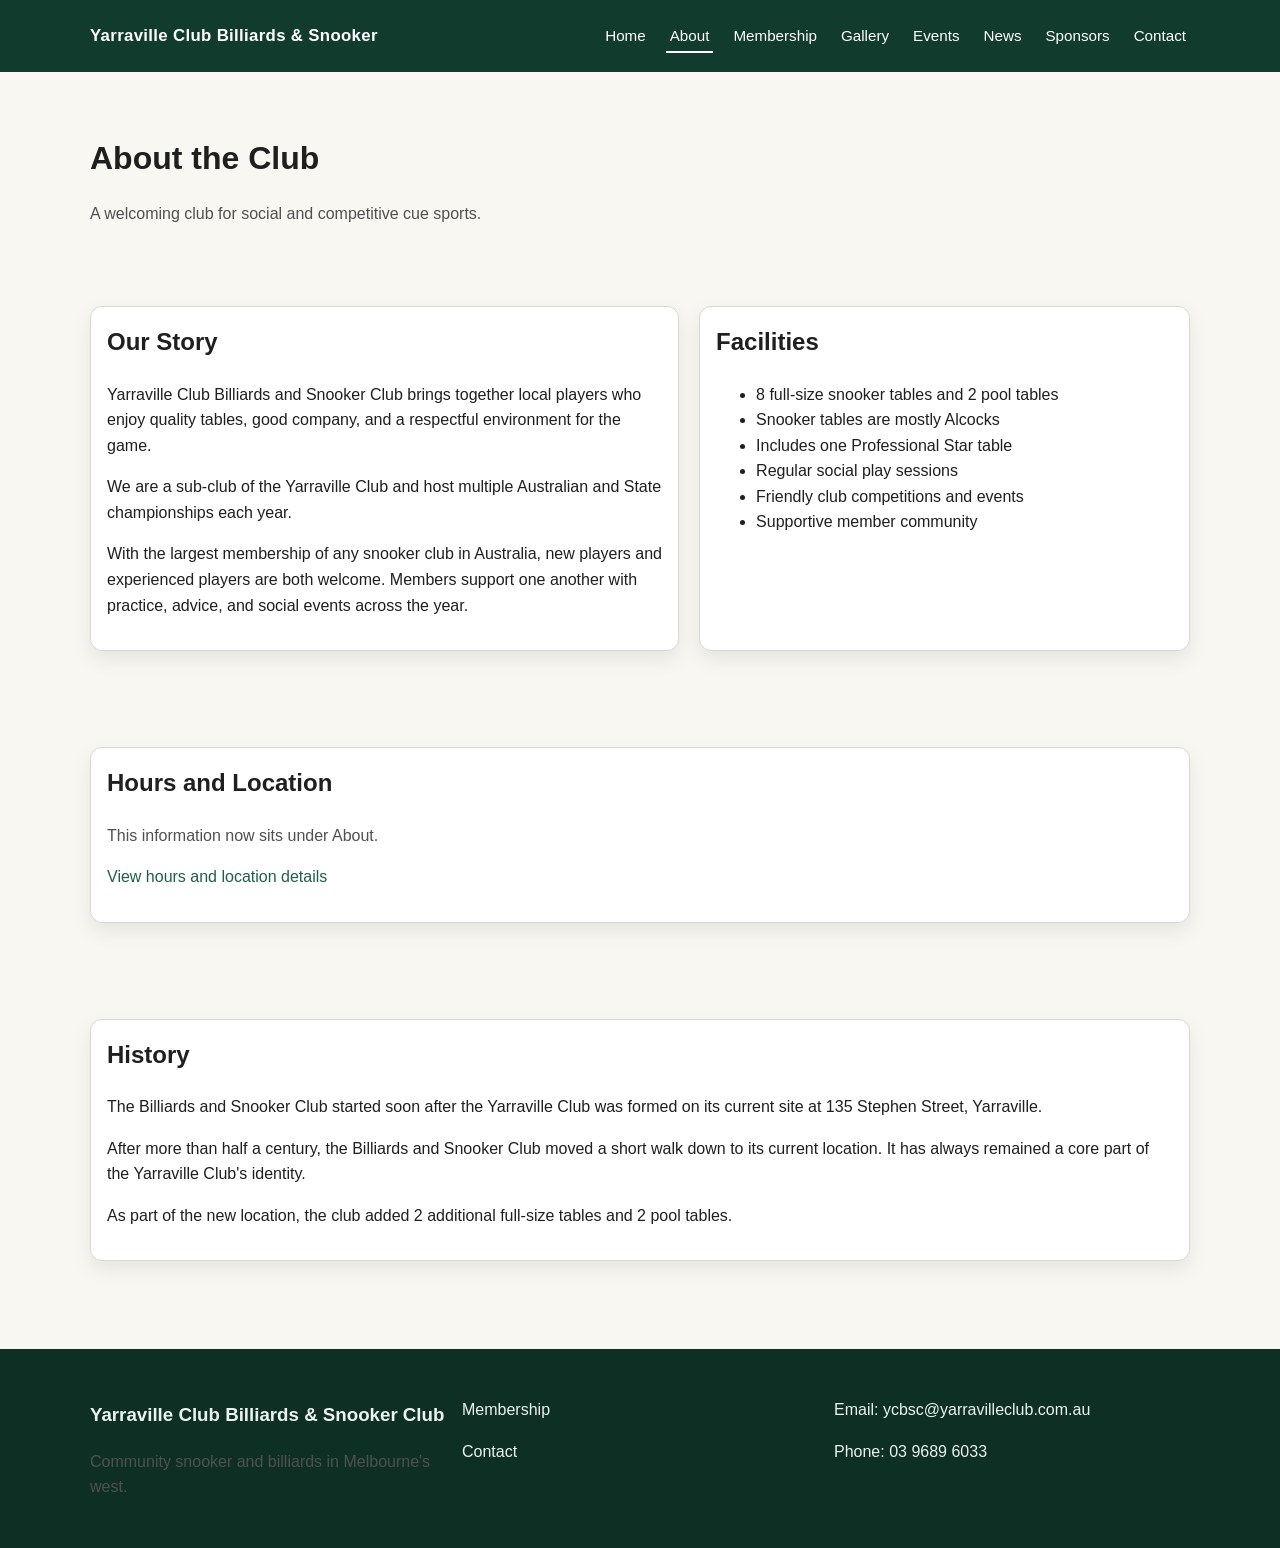
==== about.html @ cb8bf25b "Initial website content and assets. Add the site HTML pages, styles, scripts, and static assets to e" ====
<!doctype html>
<html lang="en">
  <head>
    <meta charset="UTF-8">
    <meta name="viewport" content="width=device-width, initial-scale=1.0">
    <title>About | Yarraville Club Billiards and Snooker Club</title>
    <meta name="description" content="About Yarraville Club Billiards and Snooker Club, our facilities, club culture, and members.">
    <link rel="stylesheet" href="styles/main.css">
  </head>
  <body>
    <header class="site-header">
      <div class="container header-inner">
        <a class="brand" href="index.html">Yarraville Club Billiards &amp; Snooker</a>
        <button class="nav-toggle" aria-expanded="false" aria-controls="siteNav">Menu</button>
        <nav class="site-nav" id="siteNav" aria-label="Primary">
          <ul>
            <li><a href="index.html">Home</a></li>
            <li><a href="about.html" aria-current="page">About</a></li>
            <li><a href="membership.html">Membership</a></li>
            <li><a href="gallery.html">Gallery</a></li>
            <li><a href="events.html">Events</a></li>
            <li><a href="news.html">News</a></li>
            <li><a href="sponsors.html">Sponsors</a></li>
            <li><a href="contact.html">Contact</a></li>
          </ul>
        </nav>
      </div>
    </header>

    <main class="container">
      <header class="page-header">
        <h1>About the Club</h1>
        <p class="muted">A welcoming club for social and competitive cue sports.</p>
      </header>

      <section class="section">
        <div class="two-col">
          <div class="card">
            <h2>Our Story</h2>
            <p>
              Yarraville Club Billiards and Snooker Club brings together local players who enjoy
              quality tables, good company, and a respectful environment for the game.
            </p>
            <p>
              We are a sub-club of the Yarraville Club and host multiple Australian and State
              championships each year.
            </p>
            <p>
              With the largest membership of any snooker club in Australia, new players and
              experienced players are both welcome. Members support one another with practice,
              advice, and social events across the year.
            </p>
          </div>
          <div class="card">
            <h2>Facilities</h2>
            <ul>
              <li>8 full-size snooker tables and 2 pool tables</li>
              <li>Snooker tables are mostly Alcocks</li>
              <li>Includes one Professional Star table</li>
              <li>Regular social play sessions</li>
              <li>Friendly club competitions and events</li>
              <li>Supportive member community</li>
            </ul>
          </div>
        </div>
      </section>

      <section class="section">
        <article class="card">
          <h2>Hours and Location</h2>
          <p class="muted">This information now sits under About.</p>
          <p><a href="hours-location.html">View hours and location details</a></p>
        </article>
      </section>

      <section class="section">
        <article class="card">
          <h2>History</h2>
          <p>
            The Billiards and Snooker Club started soon after the Yarraville Club was formed on
            its current site at 135 Stephen Street, Yarraville.
          </p>
          <p>
            After more than half a century, the Billiards and Snooker Club moved a short walk down
            to its current location. It has always remained a core part of the Yarraville Club's identity.
          </p>
          <p>
            As part of the new location, the club added 2 additional full-size tables and 2 pool tables.
          </p>
        </article>
      </section>
    </main>

    <footer class="site-footer">
      <div class="container footer-grid">
        <div>
          <h3>Yarraville Club Billiards &amp; Snooker Club</h3>
          <p class="muted">Community snooker and billiards in Melbourne's west.</p>
        </div>
        <div><p><a href="membership.html">Membership</a></p><p><a href="contact.html">Contact</a></p></div>
        <div><p>Email: ycbsc@yarravilleclub.com.au</p><p>Phone: 03 9689 6033</p></div>
      </div>
    </footer>
    <script src="scripts/main.js"></script>
  </body>
</html>
---- styles/main.css ----
:root {
  --color-bg: #f8f7f2;
  --color-surface: #ffffff;
  --color-primary: #113b2c;
  --color-primary-accent: #1f5f48;
  --color-secondary: #7a5a2a;
  --color-text: #1f1f1f;
  --color-text-muted: #505050;
  --color-border: #d9d9d3;
  --shadow-soft: 0 8px 20px rgba(0, 0, 0, 0.08);
  --radius: 12px;
  --container: 1100px;
}

*,
*::before,
*::after {
  box-sizing: border-box;
}

html {
  scroll-behavior: smooth;
}

body {
  margin: 0;
  font-family: Arial, Helvetica, sans-serif;
  color: var(--color-text);
  background: var(--color-bg);
  line-height: 1.6;
}

a {
  color: var(--color-primary-accent);
  text-decoration: none;
}

a:hover {
  text-decoration: underline;
}

img {
  max-width: 100%;
  display: block;
}

.container {
  width: min(100% - 2rem, var(--container));
  margin-inline: auto;
}

.site-header {
  background: var(--color-primary);
  color: #fff;
  position: sticky;
  top: 0;
  z-index: 20;
}

.header-inner {
  display: flex;
  align-items: center;
  justify-content: space-between;
  min-height: 72px;
  gap: 1rem;
}

.brand {
  color: #fff;
  font-size: 1.05rem;
  font-weight: 700;
  letter-spacing: 0.02em;
}

.nav-toggle {
  display: none;
  border: 1px solid rgba(255, 255, 255, 0.35);
  background: transparent;
  color: #fff;
  border-radius: 8px;
  padding: 0.45rem 0.75rem;
}

.site-nav ul {
  list-style: none;
  display: flex;
  gap: 1rem;
  margin: 0;
  padding: 0;
}

.site-nav a {
  color: #fff;
  font-size: 0.95rem;
  padding: 0.4rem 0.25rem;
}

.site-nav a[aria-current="page"] {
  border-bottom: 2px solid #fff;
}

.hero {
  background: linear-gradient(145deg, #184b38, #113b2c);
  color: #fff;
  padding: 4rem 0;
}

.hero h1 {
  margin: 0 0 0.75rem;
  font-size: clamp(1.9rem, 4vw, 2.8rem);
}

.hero p {
  margin: 0 0 1.5rem;
  max-width: 60ch;
}

.btn-row {
  display: flex;
  flex-wrap: wrap;
  gap: 0.75rem;
}

.btn {
  display: inline-block;
  border-radius: 999px;
  border: 1px solid transparent;
  padding: 0.65rem 1.1rem;
  font-weight: 700;
}

.btn-primary {
  background: #fff;
  color: var(--color-primary);
}

.btn-primary:hover {
  background: #f2efe7;
}

.btn-secondary {
  border-color: #fff;
  color: #fff;
}

.section {
  padding: 3rem 0;
}

.section h2 {
  margin-top: 0;
}

.card-grid {
  display: grid;
  grid-template-columns: repeat(auto-fit, minmax(230px, 1fr));
  gap: 1rem;
}

.card {
  background: var(--color-surface);
  border: 1px solid var(--color-border);
  border-radius: var(--radius);
  padding: 1rem;
  box-shadow: var(--shadow-soft);
}

.muted {
  color: var(--color-text-muted);
}

.page-header {
  padding: 2.5rem 0 1rem;
}

.page-header h1 {
  margin-bottom: 0.4rem;
}

.two-col {
  display: grid;
  grid-template-columns: 1.2fr 1fr;
  gap: 1.25rem;
}

.gallery-grid {
  display: grid;
  grid-template-columns: repeat(auto-fill, minmax(180px, 1fr));
  gap: 0.9rem;
}

.gallery-grid button {
  padding: 0;
  border: 0;
  cursor: pointer;
  border-radius: var(--radius);
  overflow: hidden;
  box-shadow: var(--shadow-soft);
}

.gallery-grid img {
  width: 100%;
  height: 160px;
  object-fit: cover;
}

.lightbox {
  position: fixed;
  inset: 0;
  background: rgba(0, 0, 0, 0.85);
  display: none;
  align-items: center;
  justify-content: center;
  padding: 2rem;
  z-index: 50;
}

.lightbox[aria-hidden="false"] {
  display: flex;
}

.lightbox img {
  max-width: min(100%, 1000px);
  max-height: 85vh;
}

.lightbox button {
  position: absolute;
  top: 1rem;
  right: 1rem;
  border: 0;
  border-radius: 8px;
  background: #fff;
  font-size: 1rem;
  padding: 0.45rem 0.7rem;
  cursor: pointer;
}

form {
  background: var(--color-surface);
  border: 1px solid var(--color-border);
  border-radius: var(--radius);
  box-shadow: var(--shadow-soft);
  padding: 1rem;
}

label {
  display: block;
  font-weight: 700;
  margin-top: 0.75rem;
}

input,
select,
textarea {
  width: 100%;
  margin-top: 0.35rem;
  border-radius: 10px;
  border: 1px solid #c8c8c4;
  padding: 0.65rem;
  font: inherit;
}

textarea {
  min-height: 140px;
}

.site-footer {
  background: #0e2f24;
  color: #ecf3ef;
  padding: 2rem 0;
  margin-top: 2.5rem;
}

.footer-grid {
  display: grid;
  grid-template-columns: repeat(auto-fit, minmax(220px, 1fr));
  gap: 1rem;
}

.site-footer a {
  color: #ecf3ef;
}

.news-list {
  display: grid;
  gap: 0.9rem;
}

.news-item h3 {
  margin: 0 0 0.35rem;
}

.news-image {
  width: min(100%, 560px);
  border-radius: 10px;
  border: 1px solid var(--color-border);
  margin: 0.65rem 0;
}

.news-date {
  font-size: 0.9rem;
  color: var(--color-text-muted);
  margin-bottom: 0.45rem;
}

.news-expand summary {
  cursor: pointer;
  list-style: none;
}

.news-expand summary::-webkit-details-marker {
  display: none;
}

.news-expand-summary h3 {
  margin: 0;
}

.news-expand[open] .news-expand-summary {
  margin-bottom: 0.35rem;
}

.sponsor-link-small {
  font-size: 0.82rem;
  overflow-wrap: anywhere;
}

:focus-visible {
  outline: 3px solid #b58c44;
  outline-offset: 2px;
}

@media (max-width: 900px) {
  .site-nav ul {
    gap: 0.75rem;
  }
}

@media (max-width: 760px) {
  .nav-toggle {
    display: inline-block;
  }

  .site-nav {
    position: absolute;
    top: 72px;
    left: 0;
    right: 0;
    background: var(--color-primary);
    border-top: 1px solid rgba(255, 255, 255, 0.3);
    display: none;
  }

  .site-nav.is-open {
    display: block;
  }

  .site-nav ul {
    flex-direction: column;
    padding: 0.75rem 1rem 1rem;
  }

  .two-col {
    grid-template-columns: 1fr;
  }
}
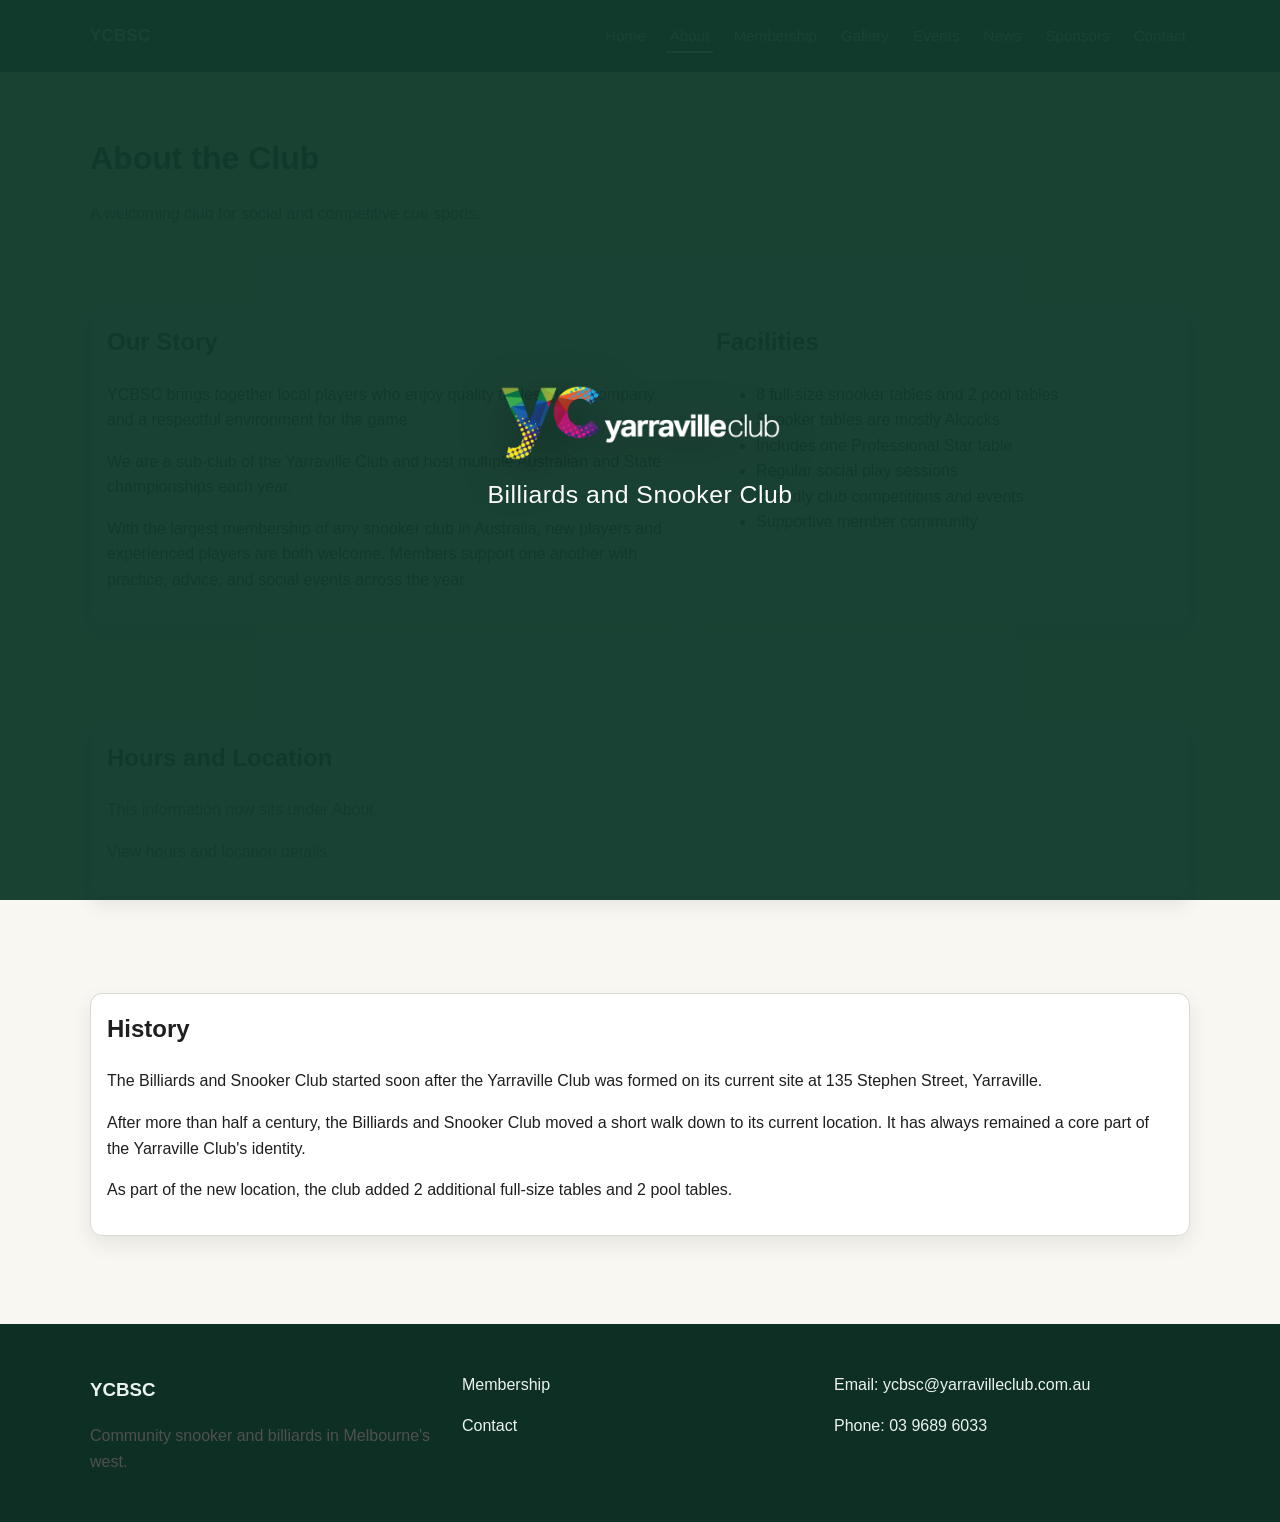
==== commit a0e48c4a: "Branding: YCBSC in nav; full club name on home; splash title Billiards and Snooker Club Made-with: C" ====
--- a/about.html
+++ b/about.html
@@ -3,14 +3,14 @@
   <head>
     <meta charset="UTF-8">
     <meta name="viewport" content="width=device-width, initial-scale=1.0">
-    <title>About | Yarraville Club Billiards and Snooker Club</title>
-    <meta name="description" content="About Yarraville Club Billiards and Snooker Club, our facilities, club culture, and members.">
+    <title>About | YCBSC</title>
+    <meta name="description" content="About YCBSC, our facilities, club culture, and members.">
     <link rel="stylesheet" href="styles/main.css">
   </head>
   <body>
     <header class="site-header">
       <div class="container header-inner">
-        <a class="brand" href="index.html">Yarraville Club Billiards &amp; Snooker</a>
+        <a class="brand" href="index.html">YCBSC</a>
         <button class="nav-toggle" aria-expanded="false" aria-controls="siteNav">Menu</button>
         <nav class="site-nav" id="siteNav" aria-label="Primary">
           <ul>
@@ -38,7 +38,7 @@
           <div class="card">
             <h2>Our Story</h2>
             <p>
-              Yarraville Club Billiards and Snooker Club brings together local players who enjoy
+              YCBSC brings together local players who enjoy
               quality tables, good company, and a respectful environment for the game.
             </p>
             <p>
@@ -94,7 +94,7 @@
     <footer class="site-footer">
       <div class="container footer-grid">
         <div>
-          <h3>Yarraville Club Billiards &amp; Snooker Club</h3>
+          <h3>YCBSC</h3>
           <p class="muted">Community snooker and billiards in Melbourne's west.</p>
         </div>
         <div><p><a href="membership.html">Membership</a></p><p><a href="contact.html">Contact</a></p></div>
--- a/styles/main.css
+++ b/styles/main.css
@@ -30,6 +30,10 @@
   line-height: 1.6;
 }
 
+body.splash-active {
+  overflow: hidden;
+}
+
 a {
   color: var(--color-primary-accent);
   text-decoration: none;
@@ -155,6 +159,56 @@
   display: grid;
   grid-template-columns: repeat(auto-fit, minmax(230px, 1fr));
   gap: 1rem;
+}
+
+/* Shared logo band so sponsor marks line up across columns */
+.card-grid--sponsors .card {
+  display: grid;
+  grid-template-rows: auto 12.5rem auto;
+  grid-template-columns: 1fr;
+}
+
+.card-grid--sponsors .card > h2 {
+  margin-top: 0;
+  margin-bottom: 0.35rem;
+}
+
+.card-grid--sponsors .sponsor-logo-band {
+  display: flex;
+  align-items: center;
+  justify-content: center;
+  height: 12.5rem;
+  margin-bottom: 0.65rem;
+  min-height: 0;
+}
+
+.card-grid--sponsors .sponsor-logo-band .sponsor-logo {
+  margin: 0;
+  max-width: 100%;
+  max-height: 80px;
+  width: auto;
+  object-fit: contain;
+}
+
+.card-grid--sponsors .sponsor-logo-band .sponsor-logo--sm {
+  max-height: 64px;
+}
+
+.card-grid--sponsors .sponsor-logo-band .sponsor-logo--lg {
+  max-height: 108px;
+}
+
+/* Tall two-tone asset: anchor to top of band so it lines up with shorter centred logos */
+.card-grid--sponsors .sponsor-logo-band--retain {
+  align-items: stretch;
+}
+
+.card-grid--sponsors .sponsor-logo-band--retain .sponsor-logo--xl {
+  width: 100%;
+  height: 100%;
+  max-height: none;
+  object-fit: contain;
+  object-position: center top;
 }
 
 .card {
@@ -236,6 +290,42 @@
   cursor: pointer;
 }
 
+.splash-screen {
+  position: fixed;
+  inset: 0;
+  background: rgba(17, 59, 44, 0.96);
+  display: flex;
+  align-items: center;
+  justify-content: center;
+  z-index: 100;
+  opacity: 1;
+  transition: opacity 0.35s ease;
+}
+
+.splash-screen.is-fading {
+  opacity: 0;
+}
+
+.splash-screen__content {
+  text-align: center;
+  color: #fff;
+  padding: 1rem;
+}
+
+.splash-screen__logo {
+  width: min(280px, 70vw);
+  max-height: 40vh;
+  object-fit: contain;
+  margin: 0 auto 0.85rem;
+  filter: drop-shadow(0 12px 24px rgba(0, 0, 0, 0.35));
+}
+
+.splash-screen__title {
+  margin: 0;
+  font-size: clamp(1.1rem, 2.8vw, 1.55rem);
+  letter-spacing: 0.02em;
+}
+
 form {
   background: var(--color-surface);
   border: 1px solid var(--color-border);
@@ -321,6 +411,26 @@
   margin-bottom: 0.35rem;
 }
 
+.sponsor-logo {
+  margin: 0.5rem auto 0.75rem;
+  max-height: 80px;
+  width: auto;
+  max-width: 100%;
+  object-fit: contain;
+}
+
+.sponsor-logo--sm {
+  max-height: 64px;
+}
+
+.sponsor-logo--lg {
+  max-height: 108px;
+}
+
+.sponsor-logo--xl {
+  max-height: 180px;
+}
+
 .sponsor-link-small {
   font-size: 0.82rem;
   overflow-wrap: anywhere;
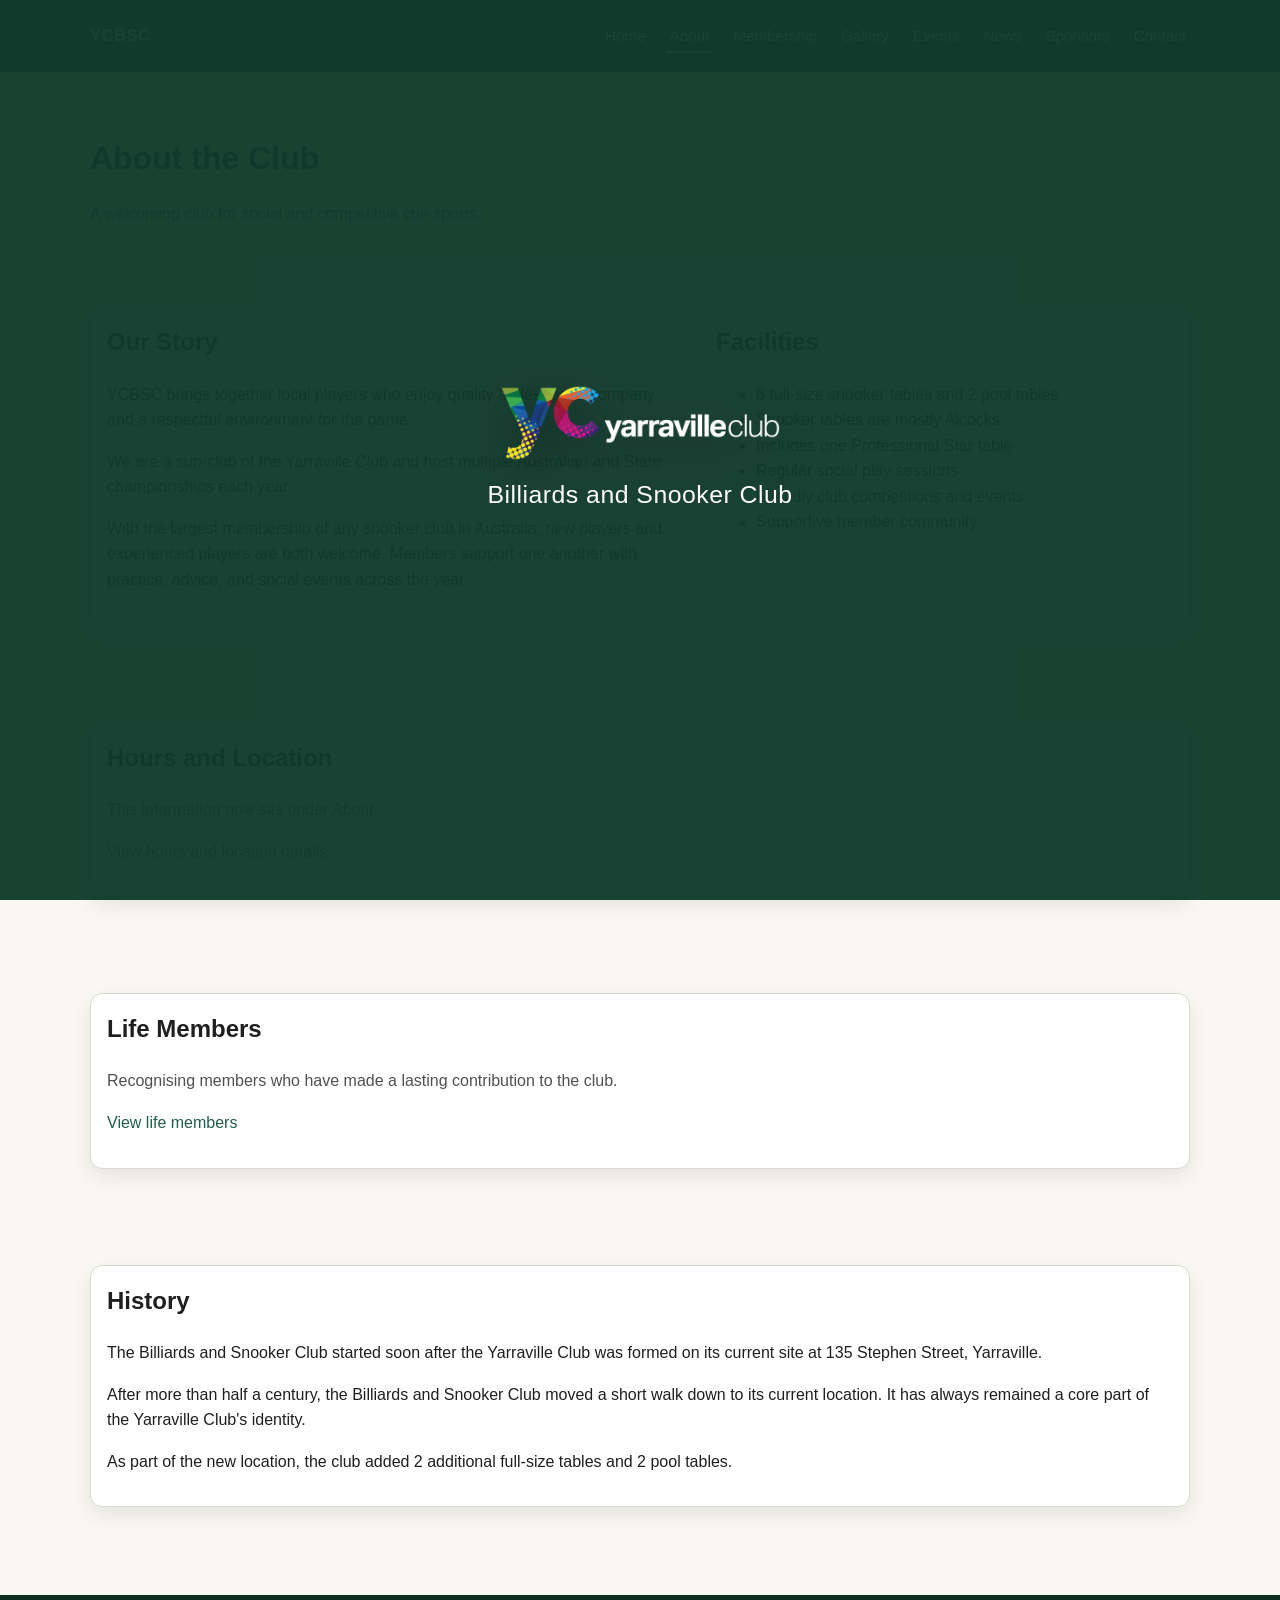
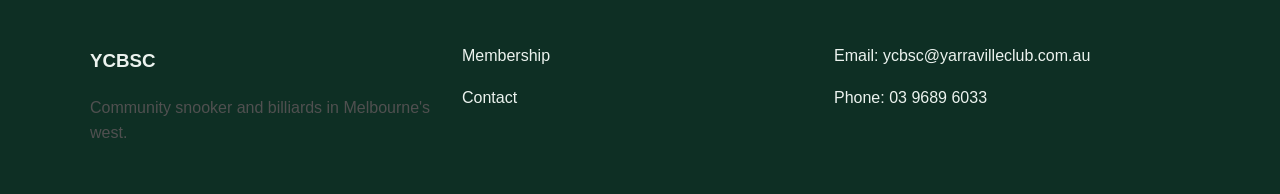
==== commit e41b4465: "Add Life Members page under About Co-authored-by: aatecham <aatecham@users.noreply.github.com>" ====
--- a/about.html
+++ b/about.html
@@ -75,6 +75,14 @@
 
       <section class="section">
         <article class="card">
+          <h2>Life Members</h2>
+          <p class="muted">Recognising members who have made a lasting contribution to the club.</p>
+          <p><a href="life-members.html">View life members</a></p>
+        </article>
+      </section>
+
+      <section class="section">
+        <article class="card">
           <h2>History</h2>
           <p>
             The Billiards and Snooker Club started soon after the Yarraville Club was formed on
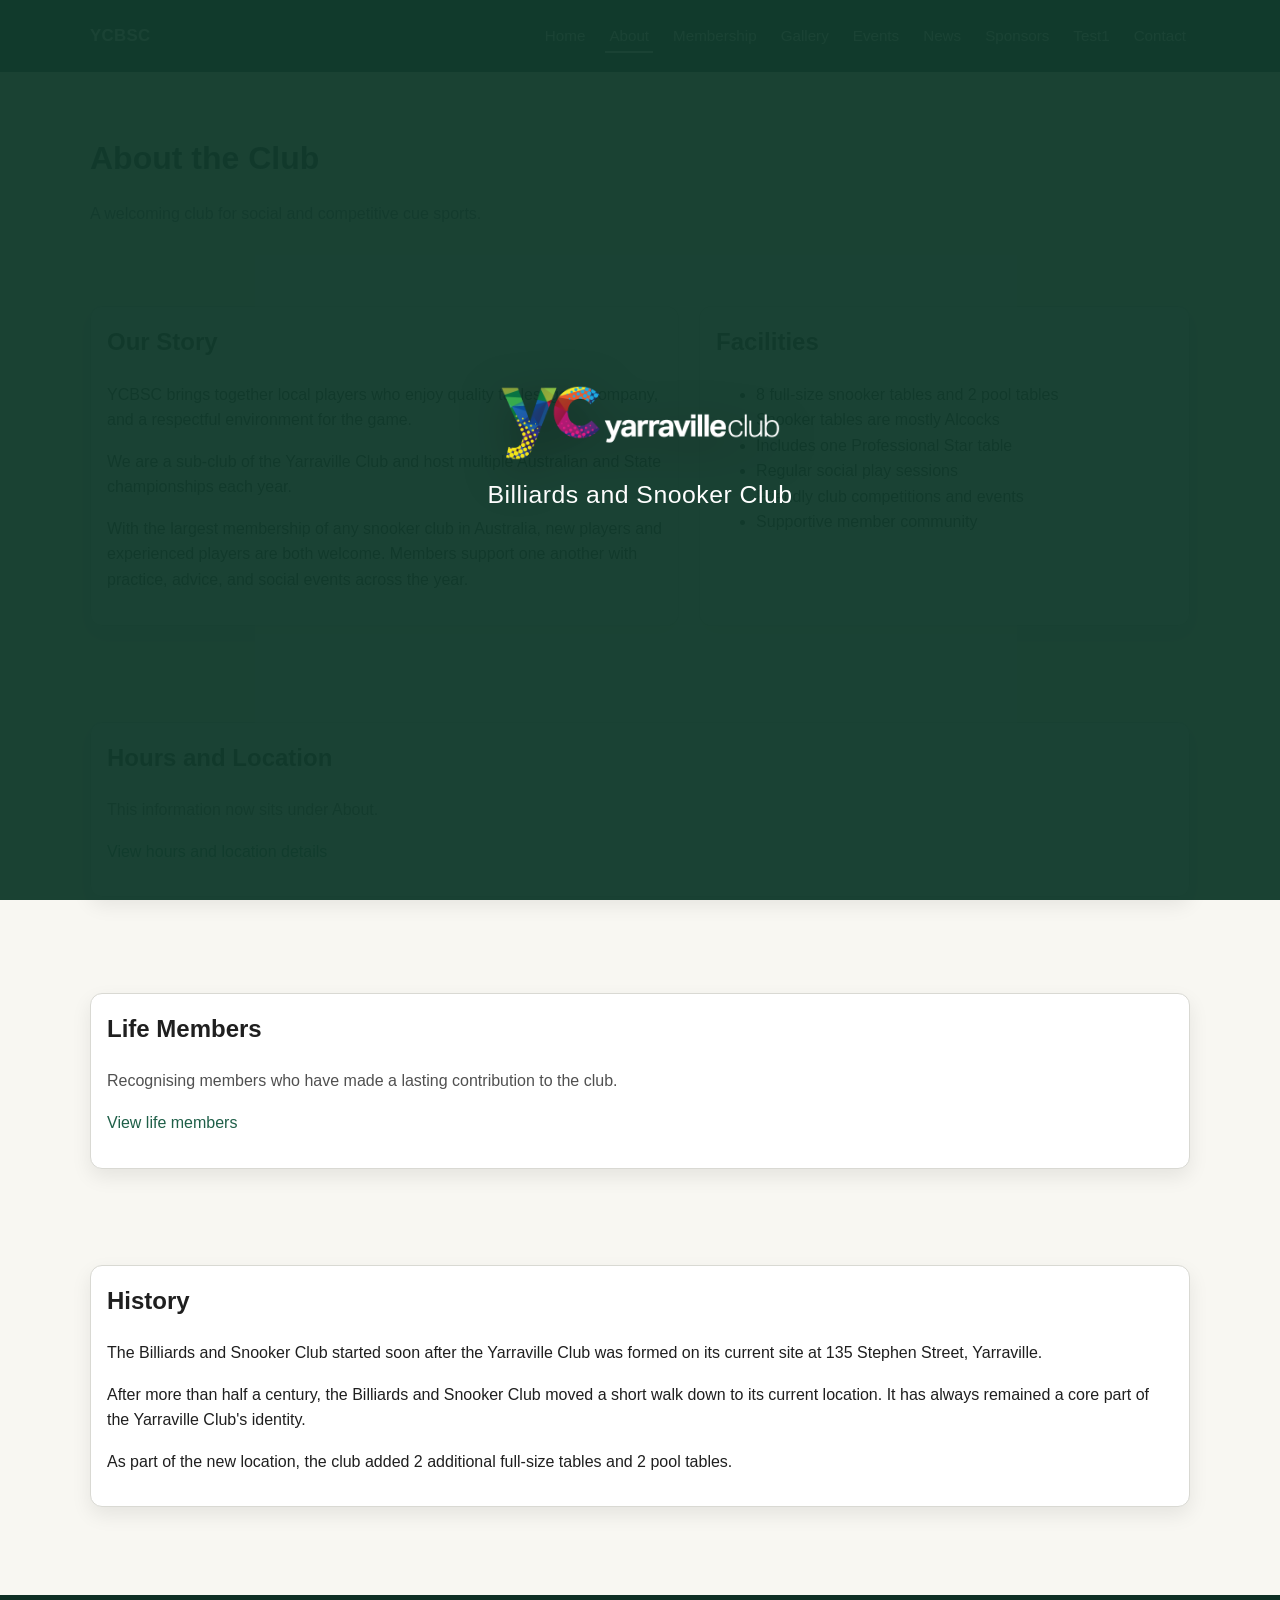
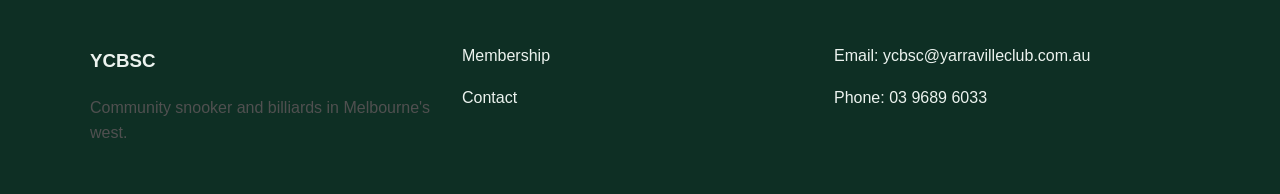
==== commit 0478eb12: "Add Test1 link to primary navigation Co-authored-by: aatecham <aatecham@users.noreply.github.com>" ====
--- a/about.html
+++ b/about.html
@@ -21,6 +21,7 @@
             <li><a href="events.html">Events</a></li>
             <li><a href="news.html">News</a></li>
             <li><a href="sponsors.html">Sponsors</a></li>
+            <li><a href="test1.html">Test1</a></li>
             <li><a href="contact.html">Contact</a></li>
           </ul>
         </nav>
--- a/styles/main.css
+++ b/styles/main.css
@@ -198,17 +198,17 @@
   max-height: 108px;
 }
 
-/* Tall two-tone asset: anchor to top of band so it lines up with shorter centred logos */
+/* Keep Retain Grow aligned with the same centered logo band */
 .card-grid--sponsors .sponsor-logo-band--retain {
-  align-items: stretch;
+  align-items: center;
 }
 
 .card-grid--sponsors .sponsor-logo-band--retain .sponsor-logo--xl {
-  width: 100%;
-  height: 100%;
-  max-height: none;
+  width: auto;
+  height: auto;
+  max-height: 108px;
   object-fit: contain;
-  object-position: center top;
+  object-position: center;
 }
 
 .card {
@@ -326,6 +326,15 @@
   letter-spacing: 0.02em;
 }
 
+.splash-screen--announcement .splash-screen__content {
+  width: min(92vw, 700px);
+}
+
+.splash-screen--announcement .splash-screen__title {
+  font-size: clamp(1.2rem, 3.2vw, 1.9rem);
+  font-weight: 700;
+}
+
 form {
   background: var(--color-surface);
   border: 1px solid var(--color-border);
@@ -377,6 +386,80 @@
   gap: 0.9rem;
 }
 
+.home-content-layout {
+  display: grid;
+  grid-template-columns: minmax(0, 1fr) 280px;
+  align-items: start;
+  gap: 1.25rem;
+}
+
+.home-main-content {
+  min-width: 0;
+}
+
+.home-sponsors-column {
+  position: sticky;
+  top: 96px;
+}
+
+.home-sponsors-column h2 {
+  margin-top: 0;
+}
+
+.home-sponsor-list {
+  display: grid;
+  gap: 0.75rem;
+  margin-bottom: 0.75rem;
+}
+
+.home-sponsor-item {
+  background: var(--color-surface);
+  border: 1px solid var(--color-border);
+  border-radius: var(--radius);
+  box-shadow: var(--shadow-soft);
+  display: flex;
+  flex-direction: column;
+  align-items: center;
+  justify-content: center;
+  min-height: 96px;
+  padding: 0.75rem;
+  gap: 0.5rem;
+}
+
+.home-sponsor-item:hover {
+  text-decoration: none;
+}
+
+.home-sponsor-item .sponsor-logo {
+  margin: 0;
+  max-height: 72px;
+}
+
+.home-sponsor-item .sponsor-logo--lg,
+.home-sponsor-item .sponsor-logo--xl {
+  max-height: 72px;
+}
+
+.home-sponsor-item .sponsor-logo--sm {
+  max-height: 64px;
+}
+
+.home-sponsor-name {
+  color: var(--color-text);
+  font-size: 0.92rem;
+  font-weight: 700;
+  line-height: 1.2;
+  text-align: center;
+}
+
+.home-sponsor-site {
+  color: var(--color-text-muted);
+  font-size: 0.78rem;
+  line-height: 1.2;
+  text-align: center;
+  overflow-wrap: anywhere;
+}
+
 .news-item h3 {
   margin: 0 0 0.35rem;
 }
@@ -474,4 +557,12 @@
   .two-col {
     grid-template-columns: 1fr;
   }
-}
+
+  .home-content-layout {
+    grid-template-columns: 1fr;
+  }
+
+  .home-sponsors-column {
+    position: static;
+  }
+}
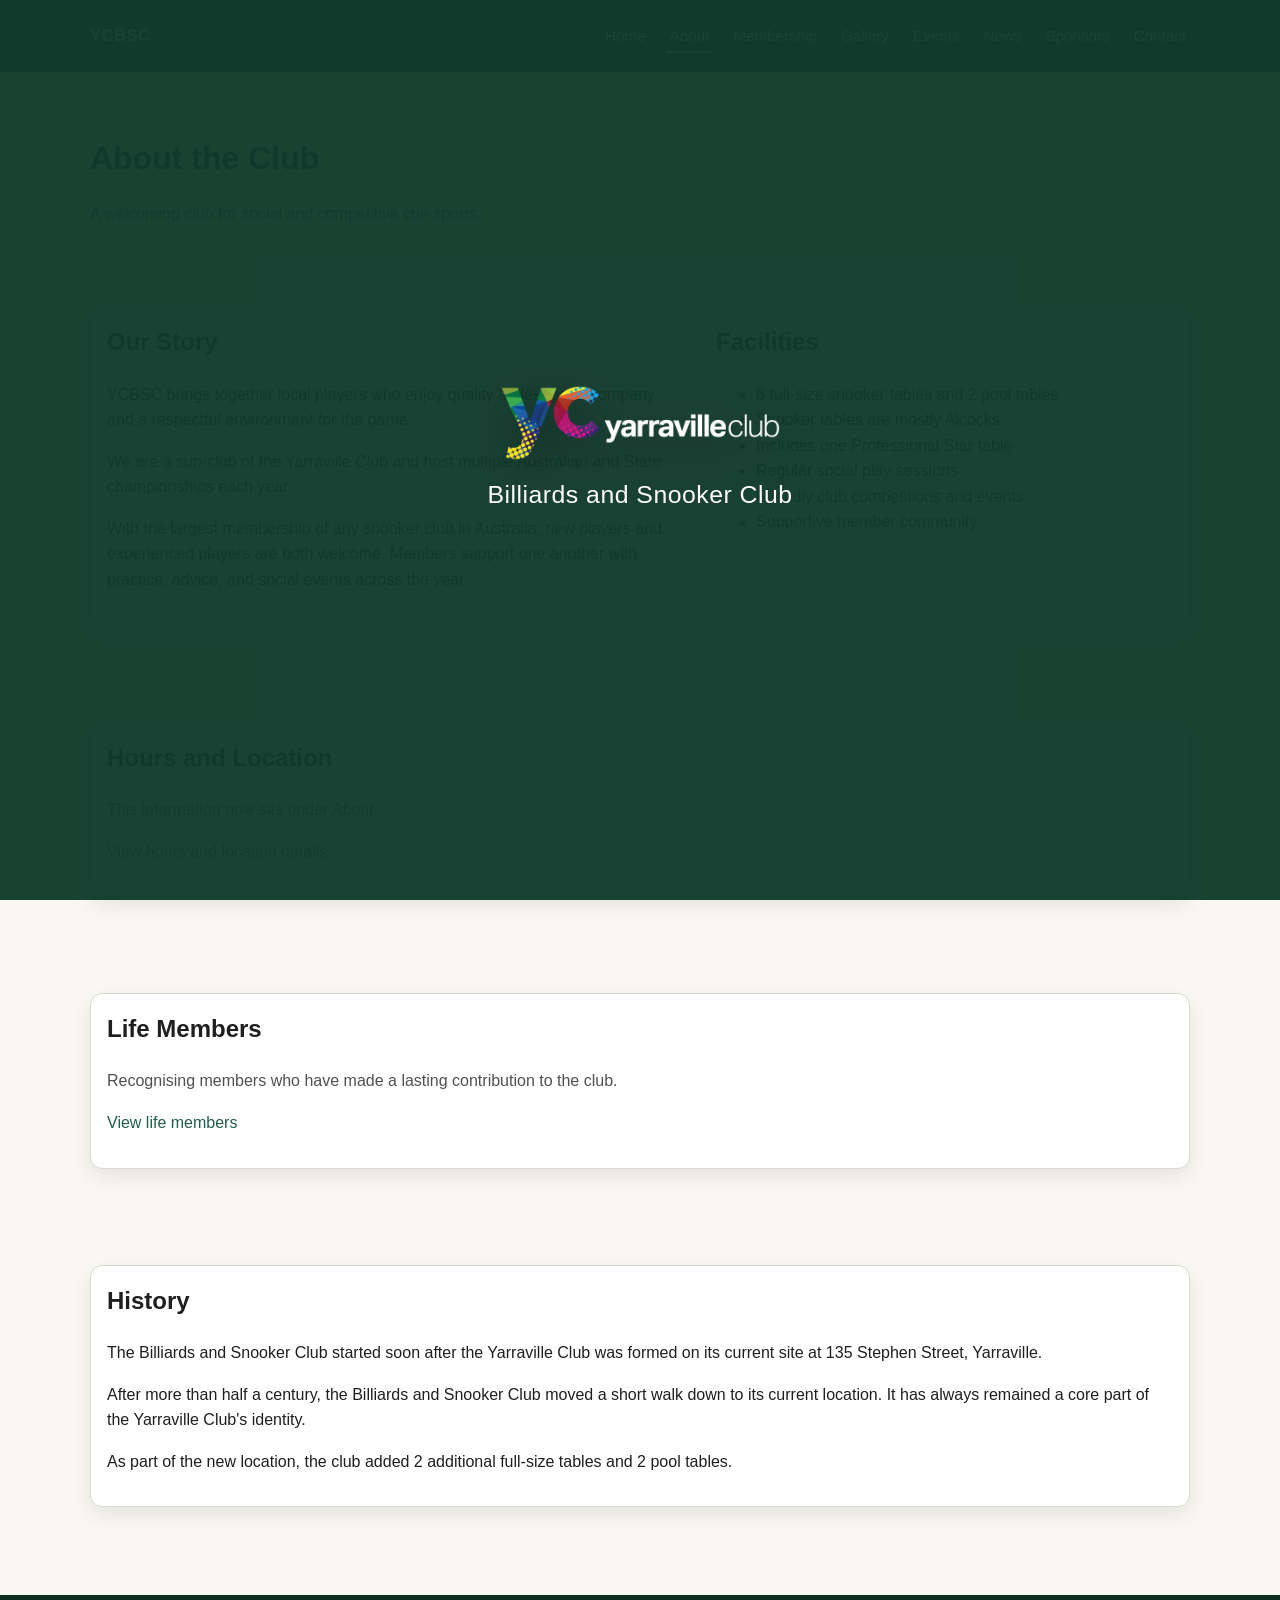
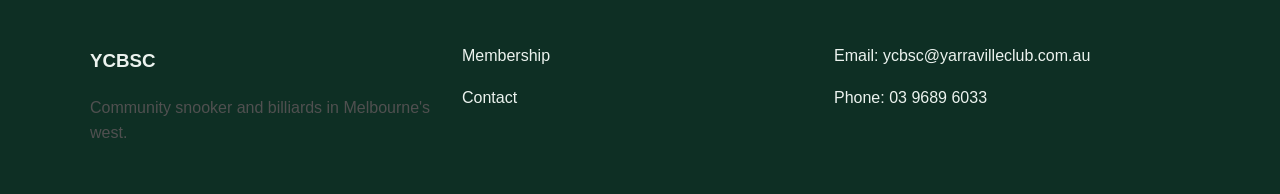
==== commit 36ffd551: "Remove Test1 page and navigation links Co-authored-by: aatecham <aatecham@users.noreply.github.com>" ====
--- a/about.html
+++ b/about.html
@@ -21,7 +21,6 @@
             <li><a href="events.html">Events</a></li>
             <li><a href="news.html">News</a></li>
             <li><a href="sponsors.html">Sponsors</a></li>
-            <li><a href="test1.html">Test1</a></li>
             <li><a href="contact.html">Contact</a></li>
           </ul>
         </nav>
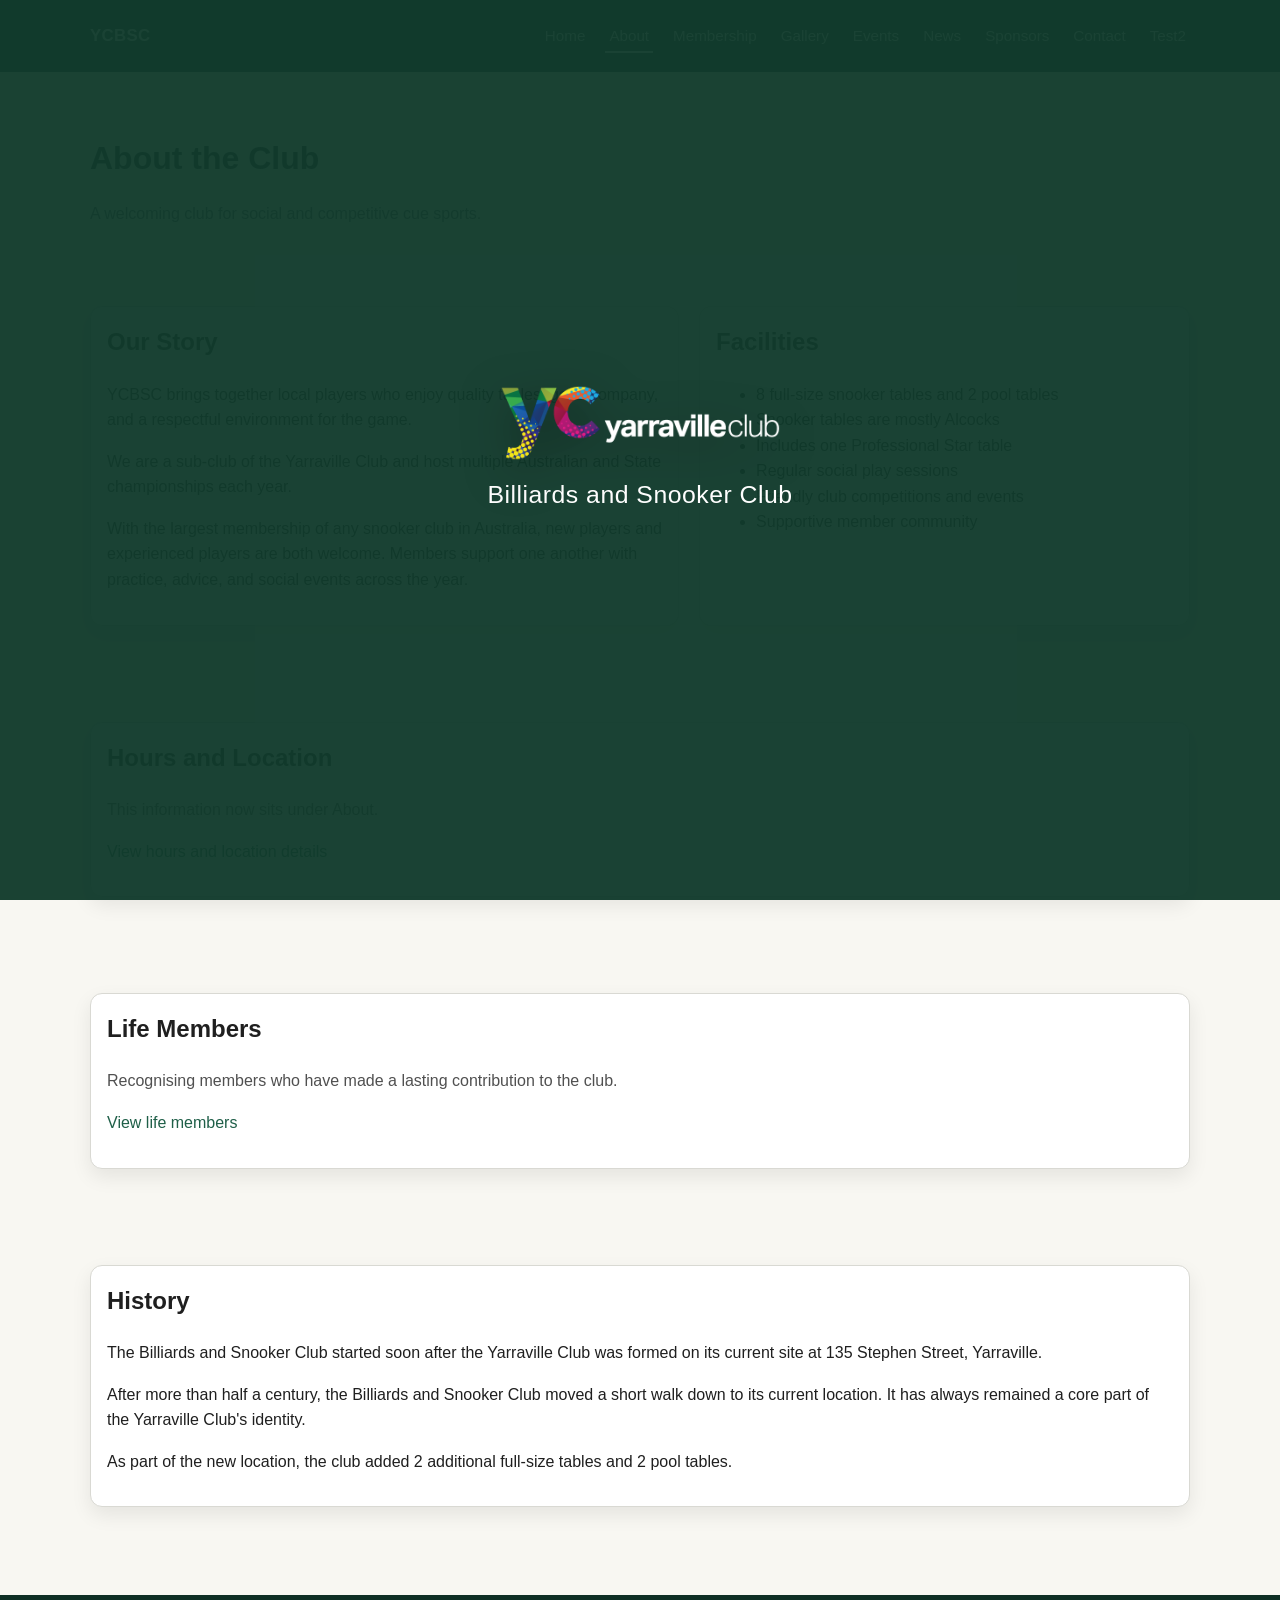
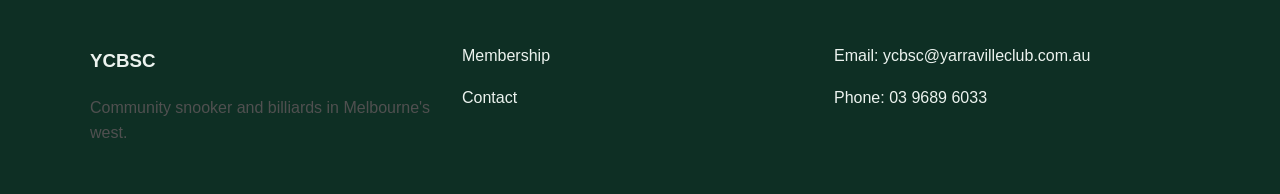
==== commit 9e8aa4e4: "Add Test2 navigation link across site Co-authored-by: aatecham <aatecham@users.noreply.github.com>" ====
--- a/about.html
+++ b/about.html
@@ -22,6 +22,7 @@
             <li><a href="news.html">News</a></li>
             <li><a href="sponsors.html">Sponsors</a></li>
             <li><a href="contact.html">Contact</a></li>
+            <li><a href="test2.html">Test2</a></li>
           </ul>
         </nav>
       </div>
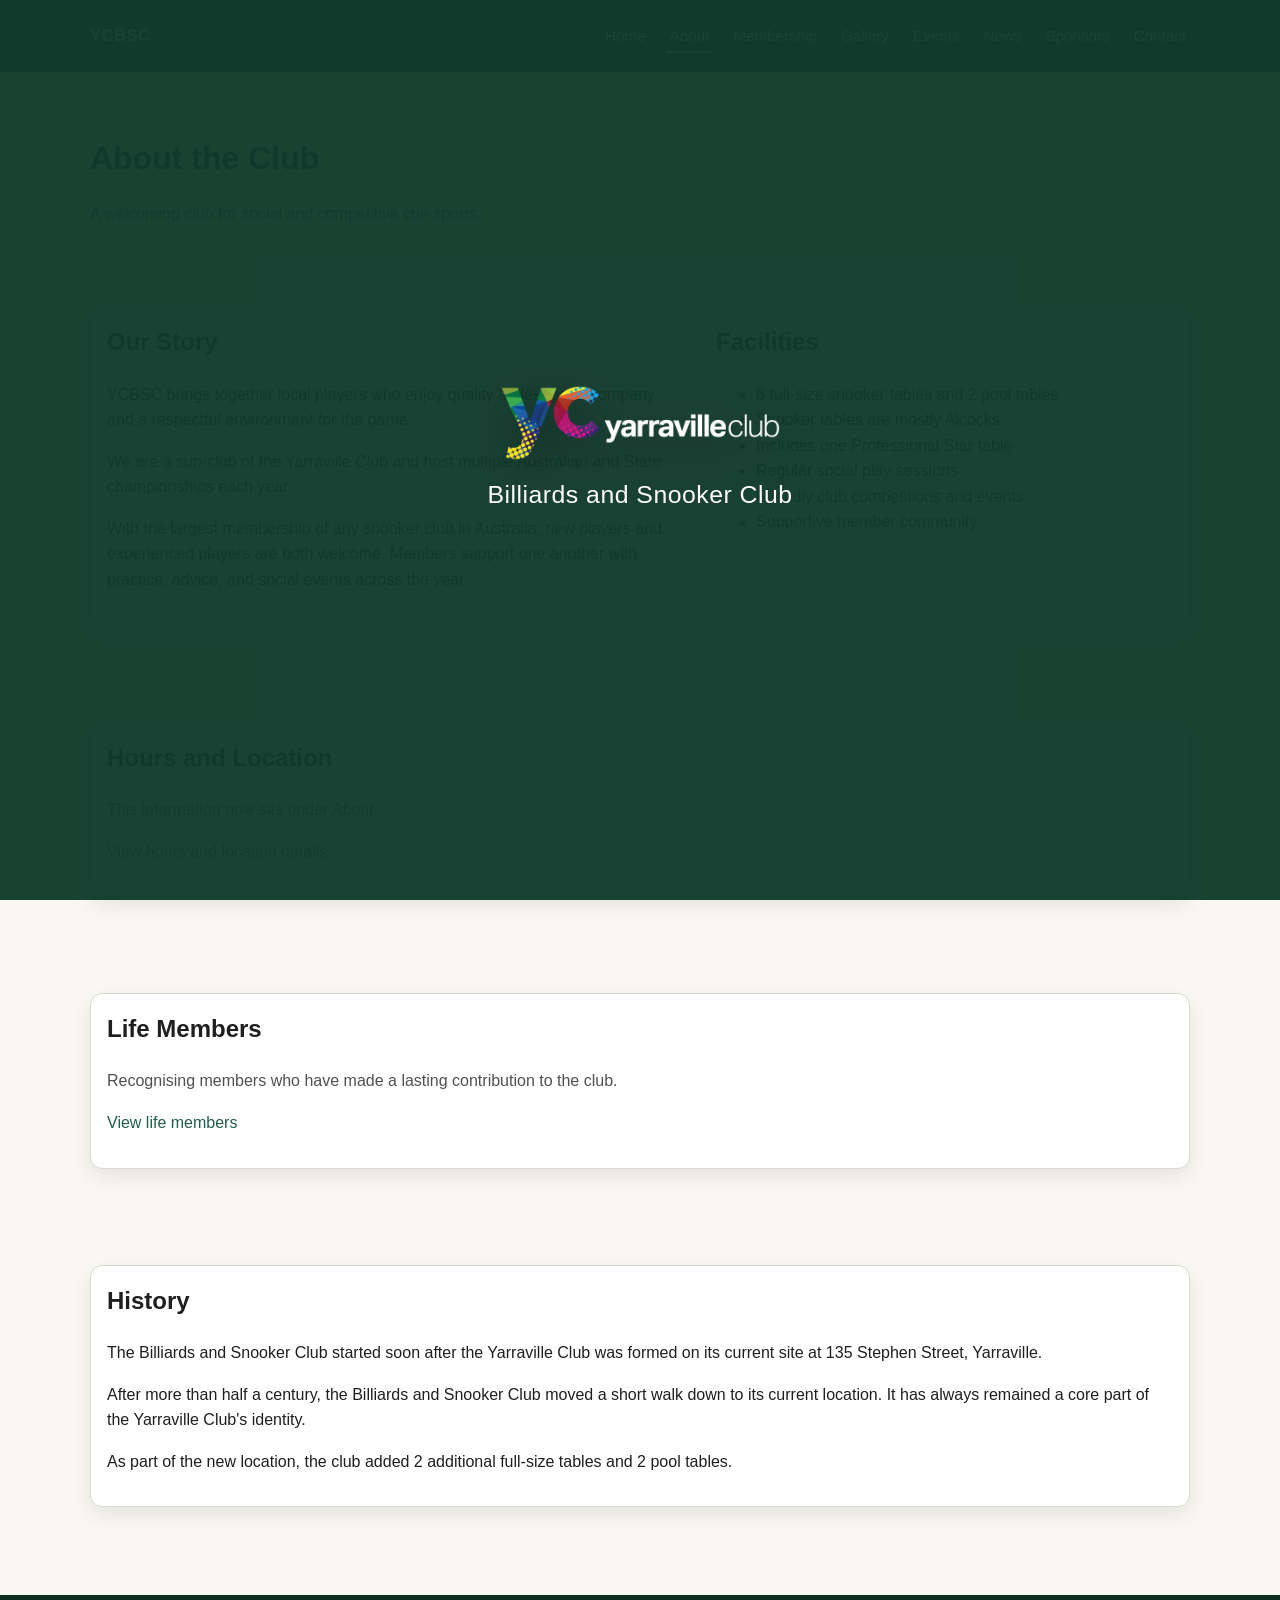
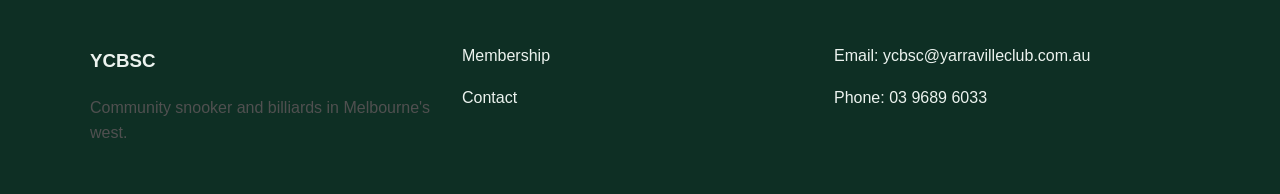
==== commit daa0d488: "Remove test2 page and navigation links Co-authored-by: aatecham <aatecham@users.noreply.github.com>" ====
--- a/about.html
+++ b/about.html
@@ -22,7 +22,6 @@
             <li><a href="news.html">News</a></li>
             <li><a href="sponsors.html">Sponsors</a></li>
             <li><a href="contact.html">Contact</a></li>
-            <li><a href="test2.html">Test2</a></li>
           </ul>
         </nav>
       </div>
